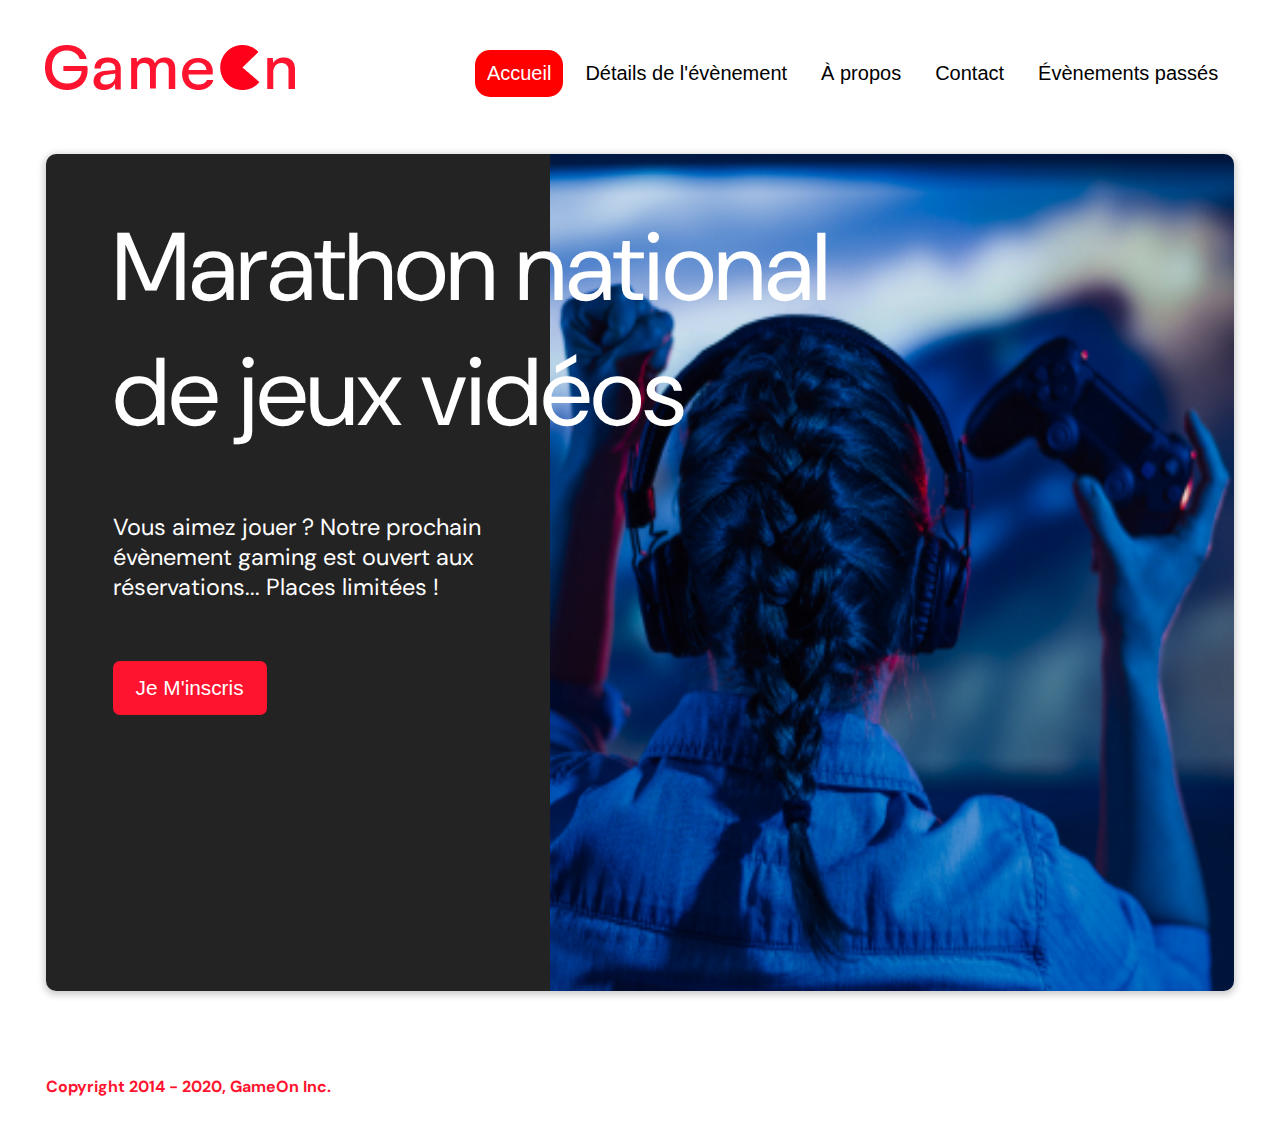
==== index.html @ 231956e6 "Changement de chemin du dossier" ====
<!DOCTYPE html>
<html lang="fr">
  <head>
    <meta charset="utf-8" />
    <title>Reservation</title>
    <meta name="viewport" content="width=device-width,initial-scale=1" />
    <link rel="stylesheet" href="modal.css" />
    <link rel="stylesheet" href="https://cdnjs.cloudflare.com/ajax/libs/font-awesome/4.7.0/css/font-awesome.min.css">
    <link
      href="https://fonts.googleapis.com/css?family=DM+Sans"
      rel="stylesheet"
    />
  </head>
  <body>
    <div class="topnav" id="myTopnav">
      <div class="header-logo">
      <img alt="logo" src="Logo.png" width="auto" height="auto" />
    </div>
    <div class="main-navbar">
      
      <a href="#" class="active"><span>Accueil</span></a>
      <a href="#"><span>Détails de l'évènement</span></a>
      <a href="#"><span>À propos</span></a>
      <a href="#"><span>Contact</span></a>
      <a href="#"><span>Évènements passés</span></a>
      <a href="javascript:void(0);" class="icon" onclick="editNav()">
        <i class="fa fa-bars"></i>
      </a>
    </div>
    </div>
  </div>
    <main>
      <div class="hero-section">
        <div class="hero-content">
          <h1 class="hero-headline">
            Marathon national<br>
            de jeux vidéos
          </h1>
          <p class="hero-text">
            Vous aimez jouer ? Notre prochain évènement gaming est ouvert
            aux réservations... Places limitées !
          </p>
          <button class="btn-signup modal-btn">
            je m'inscris
          </button>
        </div>
        <div class="hero-img">
          <img src="./bg_img.jpg" alt="img" />
        </div>
        <button class="btn-signup modal-btn">
          je m'inscris
        </button>
      </div>

      <div class="bground">
        <div class="content">
          <span class="close"></span>
          <div id="modal-body">
            <form
              id="form"
              name="reserve"
              action="index.html"
              method="GET"
              onsubmit="return validate(this);"
            >
              <div 
                class="formData">
                <label for="first">Prénom</label><br>
                <input
                  class="text-control"
                  type="text"
                  id="first"
                  name="first"
                /><br>
              </div>
              <div
                class="formData">
                <label for="last">Nom</label><br>
                <input
                  class="text-control"
                  type="text"
                  id="last"
                  name="last"
                /><br>
              </div>
              <div
                class="formData">
                <label for="email">E-mail</label><br>
                <input
                  class="text-control"
                  type="email"
                  id="email"
                  name="email"
                /><br>
              </div>
              <div
                class="formData">
                <label for="birthdate">Date de naissance</label><br>
                <input
                  class="text-control"
                  type="date"
                  id="birthdate"
                  name="birthdate"
                /><br>
              </div>
              <div
                class="formData">
                <label for="quantity">À combien de tournois GameOn avez-vous déjà participé ?</label><br>
                <input type="number" class="text-control" id="quantity" name="quantity" min="0" max="99">
              </div>
              <p class="text-label">Quelles villes ?</p>
              <div
                class="formData">
                <input
                  class="checkbox-input"
                  type="checkbox"
                  id="location1"
                  name="location"
                  value="New York"
                />
                <label class="checkbox-label" for="location1">
                  <span class="checkbox-icon"></span>
                  New York</label
                >
                <input
                  class="checkbox-input"
                  type="checkbox"
                  id="location2"
                  name="location"
                  value="San Francisco"
                />
                <label class="checkbox-label" for="location2">
                  <span class="checkbox-icon"></span>
                  San Francisco</label
                >
                <input
                  class="checkbox-input"
                  type="checkbox"
                  id="location3"
                  name="location"
                  value="Seattle"
                />
                <label class="checkbox-label" for="location3">
                  <span class="checkbox-icon"></span>
                  Seattle</label
                >
                <input
                  class="checkbox-input"
                  type="checkbox"
                  id="location4"
                  name="location"
                  value="Chicago"
                />
                <label class="checkbox-label" for="location4">
                  <span class="checkbox-icon"></span>
                  Chicago</label
                >
                <input
                  class="checkbox-input"
                  type="checkbox"
                  id="location5"
                  name="location"
                  value="Boston"
                />
                <label class="checkbox-label" for="location5">
                  <span class="checkbox-icon"></span>
                  Boston</label
                >
                <input
                  class="checkbox-input"
                  type="checkbox"
                  id="location6"
                  name="location"
                  value="Portland"
                />
                <label class="checkbox-label" for="location6">
                  <span class="checkbox-icon"></span>
                  Portland</label
                >
              </div>

              <div
                class="formData">
                <input
                  class="checkbox-input"
                  type="checkbox"
                  id="checkbox1"
                  checked
                />
                <label class="checkbox2-label" for="checkbox1" required>
                  <span class="checkbox-icon"></span>
                  J'ai lu et accepté les conditions d'utilisation.
                </label>
                <br>
                <input class="checkbox-input" type="checkbox" id="checkbox2" />
                <label class="checkbox2-label" for="checkbox2">
                  <span class="checkbox-icon"></span>
                  Je souhaite être prévenu des prochains évènements.
                </label>
                <br>
              </div>
              <input
                class="btn-submit"
                type="submit"
                class="button"
                id="submit"
                value="C'est parti"
              />
            </form>
          </div>
        </div>
      </div>
    </main>
    <footer>
      <p class="copyrights">
        Copyright 2014 - 2020, GameOn Inc.
      </p>
    </footer>
    <script src="modal.js"></script>
  </body>
</html>
---- modal.css ----
:root {
  --font-default: "DM Sans", Arial, Helvetica, sans-serif;
  --font-slab: var(--font-default);
  --modal-duration: 0.8s;
}
* {
  box-sizing: border-box;
  margin: 0;
  padding: 0;
}
/* Landing Page */

body {
  margin: 0;
  display: flex;
  flex-direction: column;
  /*background-image: url("background.png");*/
  font-family: var(--font-default);
  font-size: 18px;
  max-width: 1300px;
  margin: 0 auto;
}

p {
  margin-bottom: 0;
  padding: 0.5vw;
}

img {
  padding-right: 1rem;
}

.topnav {
  overflow: hidden;
  margin: 3.5%;
}
.header-logo {
    float: left;
}
.main-navbar {
    float: right;
}
.topnav a {
  float: left;
  display: block;
  color: #000000;
  text-align: center;
  padding: 12px 12px;
  margin: 5px;
  text-decoration: none;
  font-size: 20px;
  font-family: Roboto, sans-serif;
}

.topnav a:hover {
  background-color: #ff0000;
  color: #ffffff;
  border-radius: 15px;
}

.topnav a.active {
  background-color: #ff0000;
  color: #ffffff;
  border-radius: 15px;
}

.topnav .icon {
  display: none;
}

@media screen and (max-width: 768px) {
  .topnav a {display: none;}
  .topnav a.icon {
    float: right;
    display: block;
  }
}

@media screen and (max-width: 768px) {
  .topnav.responsive {position: relative;}
  .topnav.responsive .icon {
    position: absolute;
    right: 0;
    top: 0;
  }
  .topnav.responsive a {
    float: none;
    display: block;
    text-align: left;
  }
}



 @media screen and (max-width: 540px) {
  .topnav a {display: none;}
  .topnav a.icon {
    float: right;
    display: block;
    margin-top: -15px;
  }
} 

main {
  font-size: 130%;
  font-weight: bolder;
  color: black;
  padding-top: 0.5vw;
  padding-left: 2vw;
  padding-right: 2vw;
  margin: 1px 20px 15px;
  border-radius: 2rem;
  text-align: justify;


}

.modal-btn {
  font-size: 145%;
  background: #fe142f;
  display: flex;
  margin: auto;
  padding: 2em;
  color: #fff;
  padding: 0.75rem 2.5rem;
  border-radius: 1rem;
  cursor: pointer;
}

.modal-btn:hover {
  background: #3876ac;
}

.footer {
  margin: 20px;
  padding: 10px;
  font-family: var(--font-slab);
}

/* Modal form */

.button {
  background: #fe142f;
  margin-top: 0.5em;
  padding: 1em;
  color: #fff;
  border-radius: 15px;
  cursor: pointer;
  font-size: 16px;
}

.button:hover {
  background: #3876ac;
}

.smFont {
  font-size: 16px;
}

.bground{
  display: none;
  position: fixed;
  z-index: 1;
  left: 0;
  top: 0;
  height: 100%;
  width: 100%;
  overflow: auto;
  background-color: rgba(26, 39, 156, 0.4);
}

.content {
  margin: 5% auto;
  width: 100%;
  max-width: 500px;
  animation-name: modalopen;
  animation-duration: var(--modal-duration);
  background: #232323;
  border-radius: 10px;
  overflow: hidden;
  position: relative;
  color: #fff;
  padding-top: 10px;
}

#modal-body {
  padding: 15px 8%;
  margin: 15px auto;
}

label {
  font-family: var(--font-default);
  font-size: 17px;
  font-weight: normal;
  display: inline-block;
  margin-bottom: 11px;
}
input {
  padding: 8px;
  border: 0.8px solid #ccc;
  outline: none;
}
.text-control {
  margin: 0;
  padding: 8px;
  width: 100%;
  border-radius: 8px;
  font-size: 20px;
  height: 48px;
}
.formData[data-error]::after {
  content: attr(data-error);
  font-size: 0.4em;
  color: #e54858;
  display: block;
  margin-top: 7px;
  margin-bottom: 7px;
  text-align: right;
  line-height: 0.3;
  opacity: 1;
  transition: 0.3s;
}
.formData[data-error-visible="true"]::after {
  opacity: 1;
}
.formData[data-error-visible="true"] .text-control {
  border: 2px solid #e54858;
}

input[data-error]::after {
    content: attr(data-error);
    font-size: 0.4em;
    color: red;
}

.checkbox-label,
.checkbox2-label {
  position: relative;
  margin-left: 36px;
  font-size: 12px;
  font-weight: normal;
}
.checkbox-label .checkbox-icon,
.checkbox2-label .checkbox-icon {
  display: block;
  width: 20px;
  height: 20px;
  border: 2px solid #279e7a;
  border-radius: 50%;
  text-indent: 29px;
  white-space: nowrap;
  position: absolute;
  left: -30px;
  top: -1px;
  transition: 0.3s;
}
.checkbox-label .checkbox-icon::after,
.checkbox2-label .checkbox-icon::after {
  content: "";
  width: 13px;
  height: 13px;
  background-color: #279e7a;
  border-radius: 50%;
  text-indent: 29px;
  white-space: nowrap;
  position: absolute;
  left: 50%;
  top: 50%;
  transform: translate(-50%, -50%);
  transition: 0.3s;
  opacity: 0;
}
.checkbox-input {
  display: none;
}
.checkbox-input:checked + .checkbox-label .checkbox-icon::after,
.checkbox-input:checked + .checkbox2-label .checkbox-icon::after {
  opacity: 1;
}
.checkbox-input:checked + .checkbox2-label .checkbox-icon {
  background: #279e7a;
}
.checkbox2-label .checkbox-icon {
  border-radius: 4px;
  border: 0;
  background: #c4c4c4;
}
.checkbox2-label .checkbox-icon::after {
  width: 7px;
  height: 4px;
  border-radius: 2px;
  background: transparent;
  border: 2px solid transparent;
  border-bottom-color: #fff;
  border-left-color: #fff;
  transform: rotate(-55deg);
  left: 21%;
  top: 19%;
}
.close {
  position: absolute;
  right: 15px;
  top: 15px;
  width: 32px;
  height: 32px;
  opacity: 1;
  cursor: pointer;
  transform: scale(0.7);
}
.close:before,
.close:after {
  position: absolute;
  left: 15px;
  content: " ";
  height: 33px;
  width: 3px;
  background-color: #fff;
}
.close:before {
  transform: rotate(45deg);
}
.close:after {
  transform: rotate(-45deg);
}
.btn-submit,
.btn-signup {
  background: #fe142f;
  display: block;
  margin: 0 auto;
  border-radius: 7px;
  font-size: 1rem;
  padding: 12px 82px;
  color: #fff;
  cursor: pointer;
  border: 0;
}
/* custom select styles */
.custom-select {
  position: relative;
  font-family: Arial;
  font-size: 1.1rem;
  font-weight: normal;
}

.custom-select select {
  display: none;
}
.select-selected {
  background-color: #fff;
}

/* Style the arrow inside the select element: */
.select-selected:after {
  position: absolute;
  content: "";
  top: 10px;
  right: 13px;
  width: 11px;
  height: 11px;
  border: 3px solid transparent;
  border-bottom-color: #f00;
  border-left-color: #f00;
  transform: rotate(-48deg);
  border-radius: 5px 0 5px 0;
}

/* Point the arrow upwards when the select box is open (active): */
.select-selected.select-arrow-active:after {
  transform: rotate(135deg);
  top: 13px;
}

.select-items div,
.select-selected {
  color: #000;
  padding: 11px 16px;
  border: 1px solid transparent;
  border-color: transparent transparent rgba(0, 0, 0, 0.1) transparent;
  cursor: pointer;
  border-radius: 8px;
  height: 48px;
}

/* Style items (options): */
.select-items {
  position: absolute;
  background-color: #fff;
  top: 89%;
  left: 0;
  right: 0;
  z-index: 99;
}

/* Hide the items when the select box is closed: */
.select-hide {
  display: none;
}

.select-items div:hover,
.same-as-selected {
  background-color: rgba(0, 0, 0, 0.1);
}
/* custom select end */
.text-label {
  font-weight: normal;
  font-size: 16px;
}
.hero-section {
  min-height: 93vh;
  border-radius: 10px;
  display: grid;
  grid-template-columns: repeat(12, 1fr);
  overflow: hidden;
  box-shadow: 0 2px 7px 2px rgba(0, 0, 0, 0.2);
  margin-bottom: 10px;
}
.hero-content {
  padding: 51px 67px;
  grid-column: span 4;
  background: #232323;
  color: #fff;
  position: relative;
  text-align: left;
  min-width: 424px;
}
.hero-content::after {
  content: "";
  width: 100%;
  height: 100%;
  background: #232323;
  position: absolute;
  right: -80px;
  top: 0;
}
.hero-content > * {
  position: relative;
  z-index: 1;
}
.hero-headline {
  font-size: 6rem;
  font-weight: normal;
  white-space: nowrap;
}
.hero-text {
  width: 146%;
  font-weight: normal;
  margin-top: 57px;
  padding: 0;
}
.btn-signup {
  outline: none;
  text-transform: capitalize;
  font-size: 1.3rem;
  padding: 15px 23px;
  margin: 0;
  margin-top: 59px;
}
.hero-img {
  grid-column: span 8;
}
.hero-img img {
  width: 100%;
  height: 100%;
  display: block;
  padding: 0;
}
.copyrights {
  color: #fe142f;
  padding: 0;
  font-size: 1rem;
  margin: 60px 0 30px;
  font-weight: bolder;
}
.hero-section > .btn-signup {
  display: none;
}
footer {
  padding-left: 2vw;
  padding-right: 2vw;
  margin: 0 20px;
}
@media screen and (max-width: 800px) {
  .hero-section {
    display: block;
    box-shadow: unset;
  }
  .hero-content {
    background: #fff;
    color: #000;
    padding: 20px;
  }
  .hero-content::after {
    content: unset;
  }
  .hero-content .btn-signup {
    display: none;
  }
  .hero-headline {
    font-size: 4.5rem;
    white-space: normal;
  }
  .hero-text {
    width: unset;
    font-size: 1.5rem;
  }
  .hero-img img {
    border-radius: 10px;
    margin-top: 40px;
  }
  .hero-section > .btn-signup {
    display: block;
    margin: 32px auto 10px;
    padding: 12px 35px;
  }
  .copyrights {
    margin-top: 50px;
    text-align: center;
  }
}

@keyframes modalopen {
  from {
    opacity: 0;
    transform: translateY(-150px);
  }
  to {
    opacity: 1;
  }
}
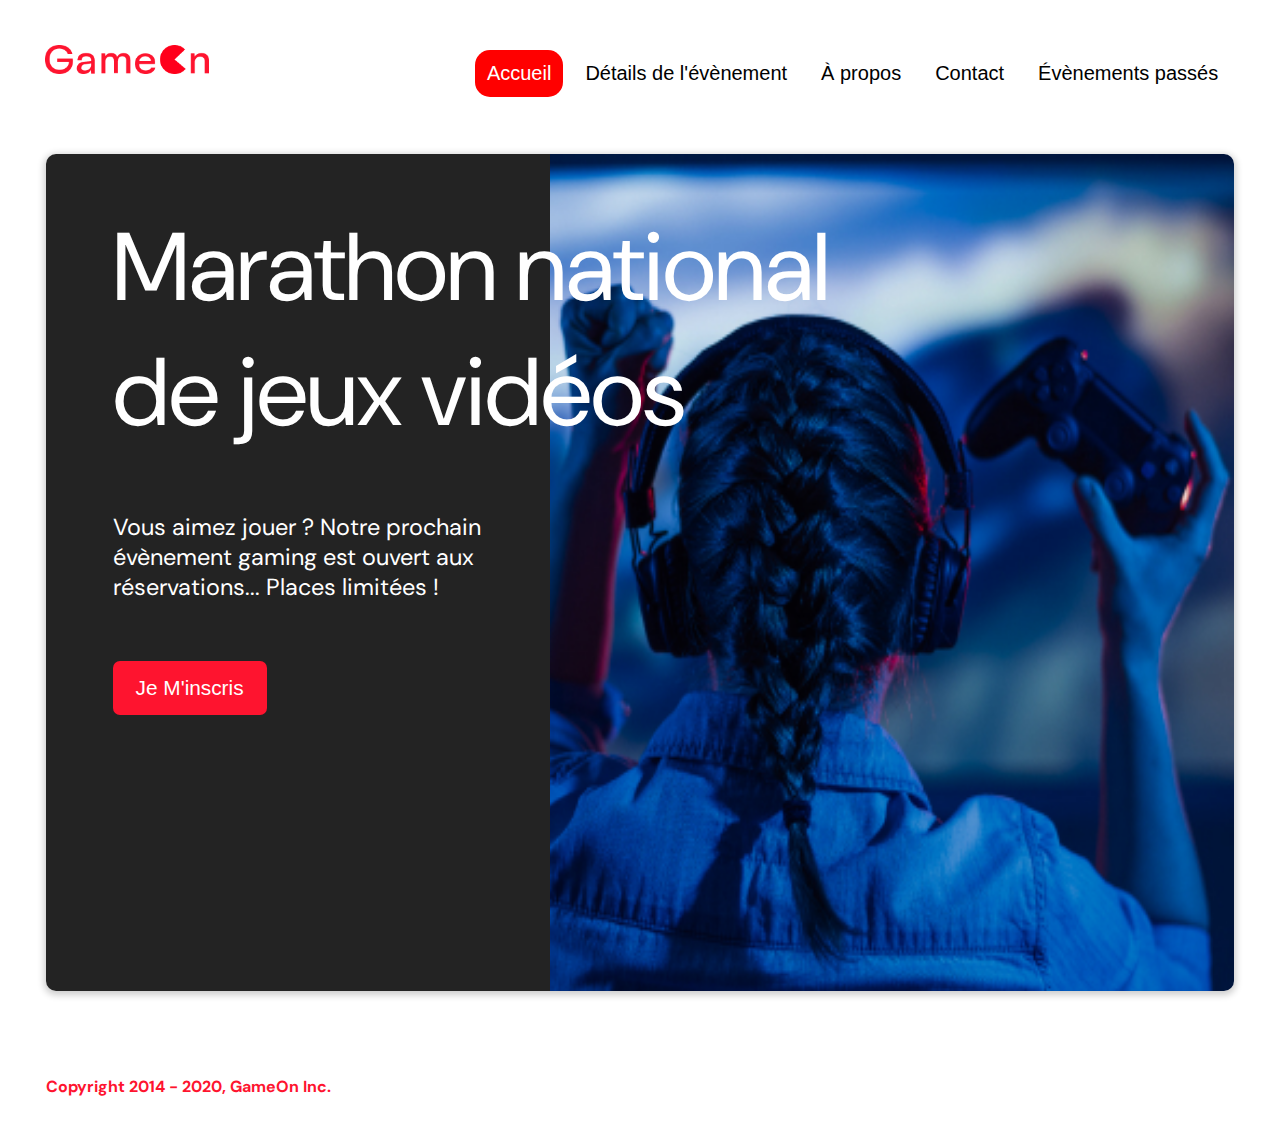
==== commit 3c305824: "Améliorations graphiques sur la responsive mobile" ====
--- a/index.html
+++ b/index.html
@@ -13,8 +13,8 @@
   </head>
   <body>
     <div class="topnav" id="myTopnav">
-      <div class="header-logo">
-      <img alt="logo" src="Logo.png" width="auto" height="auto" />
+      <div>
+      <img class="header-logo" alt="logo" src="Logo.png"/>
     </div>
     <div class="main-navbar">
       
--- a/modal.css
+++ b/modal.css
@@ -36,6 +36,7 @@
 }
 .header-logo {
     float: left;
+    width: 10em;
 }
 .main-navbar {
     float: right;
@@ -480,6 +481,9 @@
   margin: 0 20px;
 }
 @media screen and (max-width: 800px) {
+  main {
+    margin: 0;
+  }
   .hero-section {
     display: block;
     box-shadow: unset;
@@ -496,12 +500,13 @@
     display: none;
   }
   .hero-headline {
-    font-size: 4.5rem;
+    font-size: 2rem;
     white-space: normal;
   }
   .hero-text {
-    width: unset;
+    width: auto;
     font-size: 1.5rem;
+    margin-right: 3em;
   }
   .hero-img img {
     border-radius: 10px;
